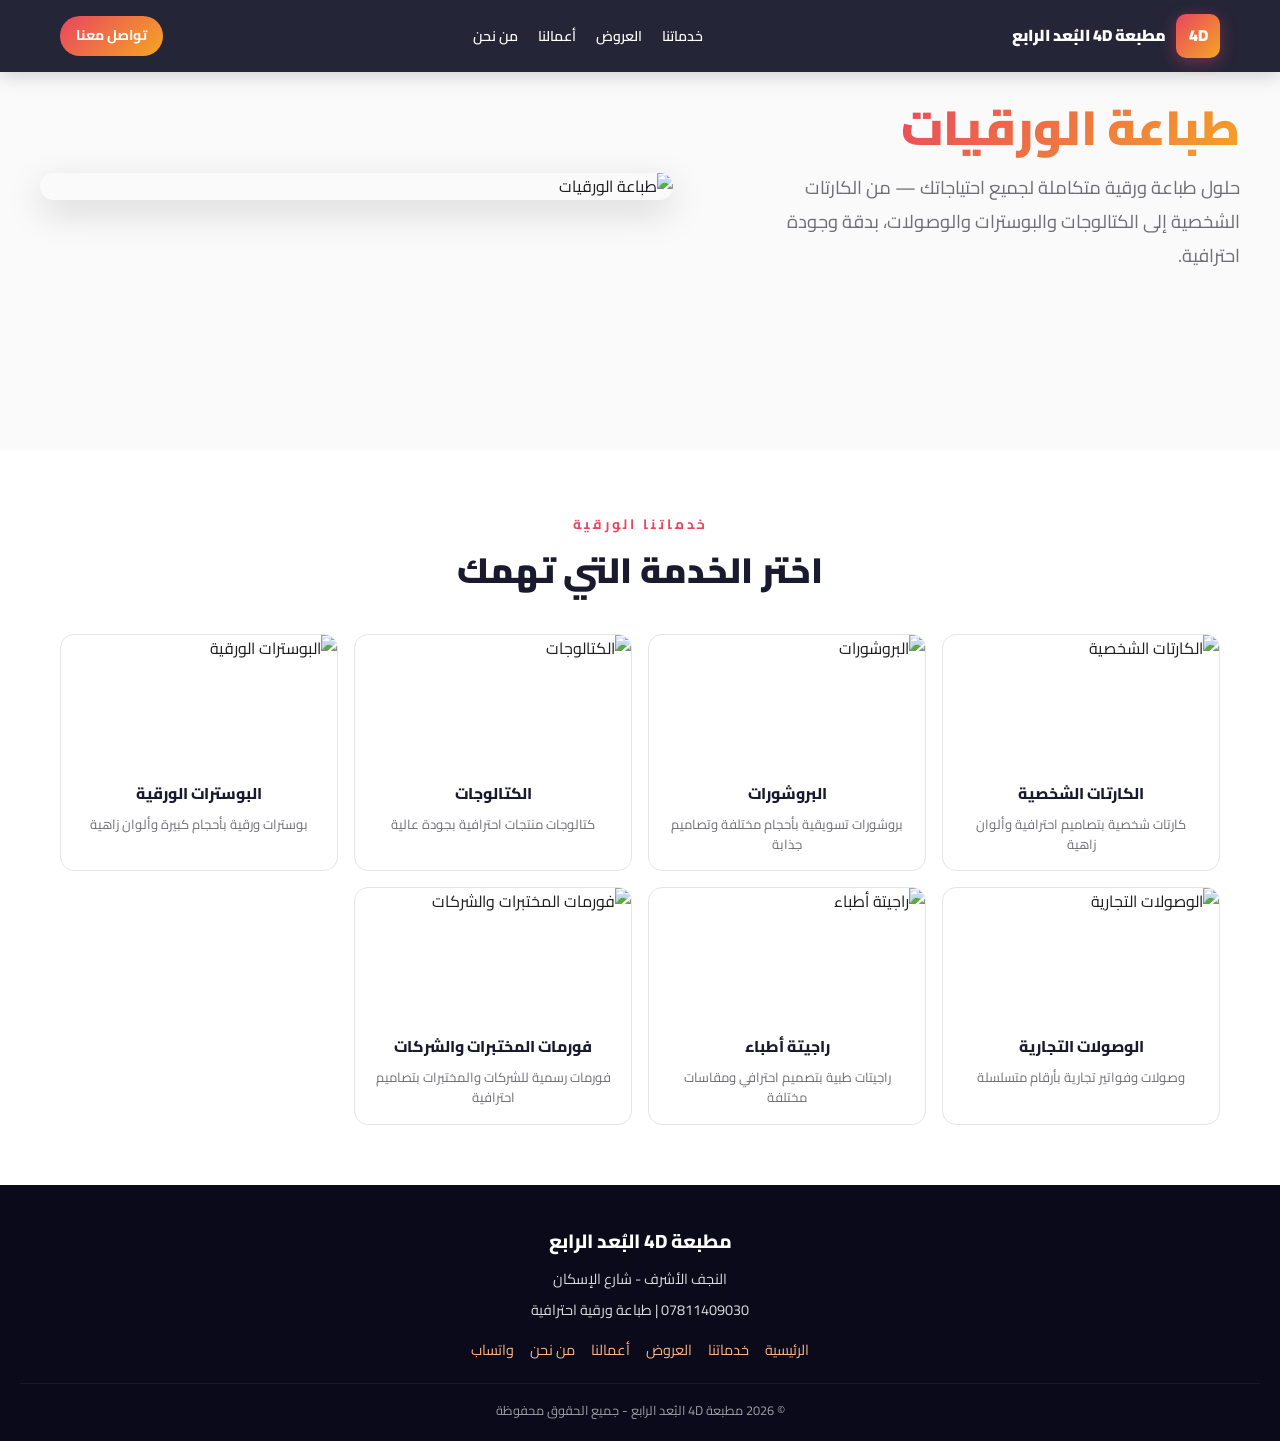
==== services/paper-printing.html @ bf56b5d5 "Add services/paper-printing.html" ====
<!DOCTYPE html>
<html lang="ar" dir="rtl">
<head>
    <meta charset="UTF-8">
    <meta name="viewport" content="width=device-width, initial-scale=1.0">
    <title>طباعة الورقيات - مطبعة 4D البُعد الرابع | حلول طباعة ورقية متكاملة</title>
    <meta name="description" content="مطبعة 4D البُعد الرابع - خدمات طباعة ورقية احترافية: كارتات شخصية، بروشورات، كتالوجات، بوسترات، وصولات، راجيتة أطباء، فورمات مختبرات.">
    <meta name="keywords" content="طباعة ورق, كارتات شخصية, بروشورات, كتالوجات, بوسترات, وصولات, راجيتة, فورمات, مطبعة النجف">
    <meta name="author" content="مطبعة 4D البُعد الرابع">

    <script async src="https://www.googletagmanager.com/gtag/js?id=G-72RMJF54S3"></script>
    <script>
        window.dataLayer = window.dataLayer || [];
        function gtag(){dataLayer.push(arguments);}
        gtag('js', new Date());
        gtag('config', 'G-72RMJF54S3');
    </script>

    <link rel="preconnect" href="https://fonts.googleapis.com">
    <link rel="preconnect" href="https://fonts.gstatic.com" crossorigin>
    <link href="https://fonts.googleapis.com/css2?family=Cairo:wght@400;600;700;900&family=Tajawal:wght@400;500;700;900&display=swap" rel="stylesheet">

    <style>
        :root {
            --primary: #1a1a2e;
            --primary-light: #2d1b4e;
            --accent: #e94560;
            --accent-dark: #c03050;
            --gold: #f5a623;
            --orange: #ffb380;
            --gray-50: #fafafa;
            --gray-100: #f5f5f7;
            --gray-200: #e5e5e7;
            --gray-600: #6e6e73;
            --gray-800: #1d1d1f;
            --gradient-primary: linear-gradient(135deg, #1a1a2e 0%, #2d1b4e 50%, #4a1a5e 100%);
            --gradient-accent: linear-gradient(135deg, #e94560 0%, #f5a623 100%);
        }

        * { margin: 0; padding: 0; box-sizing: border-box; }
        html { scroll-behavior: smooth; }
        body {
            font-family: 'Cairo', 'Tajawal', sans-serif;
            color: var(--gray-800);
            line-height: 1.7;
            overflow-x: hidden;
            background: white;
        }
        .container { max-width: 1200px; margin: 0 auto; padding: 0 20px; }

        /* ===== Navbar ===== */
        .navbar {
            background: rgba(26, 26, 46, 0.95);
            backdrop-filter: blur(12px);
            color: white;
            padding: 14px 0;
            position: fixed; top: 0; left: 0; right: 0;
            z-index: 1000;
            box-shadow: 0 2px 20px rgba(0, 0, 0, 0.2);
        }
        .navbar .container {
            display: flex; align-items: center; justify-content: space-between; gap: 16px;
        }
        .logo { display: flex; align-items: center; gap: 10px; text-decoration: none; }
        .logo-icon {
            width: 44px; height: 44px;
            background: var(--gradient-accent);
            border-radius: 10px;
            display: flex; align-items: center; justify-content: center;
            font-weight: 900; color: white; font-size: 1rem;
            box-shadow: 0 4px 16px rgba(233, 69, 96, 0.4);
        }
        .logo-main { color: white; font-weight: 900; font-size: 1rem; }
        .nav-links { display: flex; gap: 20px; list-style: none; }
        .nav-links a {
            color: white; text-decoration: none; font-weight: 600; font-size: 0.88rem;
            transition: color 0.2s;
        }
        .nav-links a:hover { color: var(--orange); }
        .nav-cta {
            background: var(--gradient-accent);
            color: white; padding: 8px 16px;
            border-radius: 999px; text-decoration: none;
            font-weight: 700; font-size: 0.88rem;
            transition: transform 0.2s, box-shadow 0.2s;
        }
        .nav-cta:hover { transform: translateY(-2px); box-shadow: 0 6px 20px rgba(233, 69, 96, 0.4); }

        /* ===== Hero Section (Title + Image Side by Side) ===== */
        .hero {
            min-height: 50vh;
            padding: 100px 20px 60px;
            background: var(--gray-50);
        }
        .hero-grid {
            display: grid;
            grid-template-columns: 1fr 1.2fr;
            gap: 40px;
            align-items: center;
            max-width: 1200px;
            margin: 0 auto;
        }
        .hero-content { text-align: right; }
        .hero-title {
            font-size: clamp(2rem, 4.5vw, 3rem);
            font-weight: 900; line-height: 1.15;
            margin-bottom: 16px;
            color: var(--primary);
        }
        .hero-title .gradient {
            background: var(--gradient-accent);
            -webkit-background-clip: text;
            -webkit-text-fill-color: transparent;
            background-clip: text;
        }
        .hero-subtitle {
            font-size: clamp(1rem, 1.8vw, 1.15rem);
            color: var(--gray-600);
            line-height: 1.85;
            max-width: 500px;
        }
        .hero-image {
            width: 100%;
            border-radius: 18px;
            overflow: hidden;
            box-shadow: 0 12px 36px rgba(0, 0, 0, 0.15);
        }
        .hero-image img {
            width: 100%;
            height: auto;
            display: block;
        }

        /* ===== Services Grid ===== */
        section { padding: 60px 0; }
        .section-header { text-align: center; margin-bottom: 40px; }
        .section-label {
            display: inline-block;
            color: var(--accent);
            font-weight: 700; font-size: 0.85rem;
            text-transform: uppercase; letter-spacing: 3px;
            margin-bottom: 12px;
        }
        .section-title {
            font-size: clamp(1.6rem, 3.5vw, 2.2rem);
            font-weight: 900; color: var(--primary);
            margin-bottom: 12px; line-height: 1.3;
        }

        .services-grid {
            display: grid;
            grid-template-columns: repeat(4, 1fr);
            gap: 16px;
        }
        .service-card {
            background: white;
            border: 1px solid var(--gray-200);
            border-radius: 14px;
            overflow: hidden;
            transition: all 0.3s;
            text-decoration: none;
            color: inherit;
            display: block;
        }
        .service-card:hover {
            transform: translateY(-4px);
            border-color: var(--accent);
            box-shadow: 0 12px 26px rgba(233, 69, 96, 0.12);
        }
        .service-img {
            width: 100%;
            height: 130px;
            object-fit: cover;
            display: block;
        }
        .service-content {
            padding: 16px 18px;
            text-align: center;
        }
        .service-card h3 {
            font-size: 0.98rem;
            font-weight: 800; color: var(--primary);
            margin-bottom: 6px;
        }
        .service-card p {
            font-size: 0.82rem;
            color: var(--gray-600);
            line-height: 1.55;
        }

        /* ===== Footer ===== */
        .footer {
            background: #0a0a1a;
            color: white;
            padding: 40px 20px 20px;
            text-align: center;
        }
        .footer-title { font-size: 1.2rem; font-weight: 800; margin-bottom: 10px; }
        .footer-info { font-size: 0.9rem; opacity: 0.85; margin-bottom: 6px; }
        .footer-links {
            display: flex; gap: 16px; justify-content: center;
            margin: 16px 0; flex-wrap: wrap;
        }
        .footer-links a {
            color: var(--orange);
            text-decoration: none;
            font-size: 0.9rem;
        }
        .footer-copy {
            margin-top: 20px;
            font-size: 0.8rem; opacity: 0.6;
            border-top: 1px solid rgba(255,255,255,0.1);
            padding-top: 16px;
        }

        /* ===== Scroll Animations ===== */
        .fade-up {
            opacity: 0;
            transform: translateY(20px);
            transition: opacity 0.5s ease, transform 0.5s ease;
        }
        .fade-up.visible {
            opacity: 1; transform: translateY(0);
        }

        /* ===== Responsive ===== */
        @media (max-width: 1024px) {
            .services-grid { grid-template-columns: repeat(3, 1fr); }
        }
        @media (max-width: 768px) {
            .nav-links { display: none; }
            .nav-cta { display: none; }
            section { padding: 50px 0; }
            .hero { padding: 100px 16px 50px; }
            .hero-grid { grid-template-columns: 1fr; gap: 24px; text-align: center; }
            .hero-content { text-align: center; }
            .hero-subtitle { max-width: 100%; }
            .services-grid { grid-template-columns: repeat(2, 1fr); gap: 12px; }
            .container { padding: 0 16px; }
        }
    </style>
</head>
<body>

<!-- Navbar -->
<nav class="navbar">
    <div class="container">
        <a href="../index.html" class="logo">
            <div class="logo-icon">4D</div>
            <span class="logo-main">مطبعة 4D البُعد الرابع</span>
        </a>
        <ul class="nav-links">
            <li><a href="../index.html#services">خدماتنا</a></li>
            <li><a href="../index.html#offers">العروض</a></li>
            <li><a href="../index.html#gallery">أعمالنا</a></li>
            <li><a href="../index.html#about">من نحن</a></li>
        </ul>
        <a href="https://wa.me/9647811409030" class="nav-cta">تواصل معنا</a>
    </div>
</nav>

<!-- Hero -->
<section class="hero">
    <div class="hero-grid">
        <div class="hero-content">
            <h1 class="hero-title">
                <span class="gradient">طباعة الورقيات</span>
            </h1>
            <p class="hero-subtitle">حلول طباعة ورقية متكاملة لجميع احتياجاتك — من الكارتات الشخصية إلى الكتالوجات والبوسترات والوصولات، بدقة وجودة احترافية.</p>
        </div>
        <div class="hero-image">
            <img src="../images/paper-printing/hero.jpg" alt="طباعة الورقيات">
        </div>
    </div>
</section>

<!-- Services Grid -->
<section>
    <div class="container">
        <div class="section-header fade-up">
            <span class="section-label">خدماتنا الورقية</span>
            <h2 class="section-title">اختر الخدمة التي تهمك</h2>
        </div>
        <div class="services-grid">
            <a href="business-cards.html" class="service-card fade-up">
                <img src="../images/paper-printing/business-cards.jpg" alt="الكارتات الشخصية" class="service-img" loading="lazy">
                <div class="service-content">
                    <h3>الكارتات الشخصية</h3>
                    <p>كارتات شخصية بتصاميم احترافية وألوان زاهية</p>
                </div>
            </a>
            <a href="brochures.html" class="service-card fade-up">
                <img src="../images/paper-printing/brochures.jpg" alt="البروشورات" class="service-img" loading="lazy">
                <div class="service-content">
                    <h3>البروشورات</h3>
                    <p>بروشورات تسويقية بأحجام مختلفة وتصاميم جذابة</p>
                </div>
            </a>
            <a href="catalogs.html" class="service-card fade-up">
                <img src="../images/paper-printing/catalogs.jpg" alt="الكتالوجات" class="service-img" loading="lazy">
                <div class="service-content">
                    <h3>الكتالوجات</h3>
                    <p>كتالوجات منتجات احترافية بجودة عالية</p>
                </div>
            </a>
            <a href="paper-posters.html" class="service-card fade-up">
                <img src="../images/paper-printing/posters.jpg" alt="البوسترات الورقية" class="service-img" loading="lazy">
                <div class="service-content">
                    <h3>البوسترات الورقية</h3>
                    <p>بوسترات ورقية بأحجام كبيرة وألوان زاهية</p>
                </div>
            </a>
            <a href="commercial-receipts.html" class="service-card fade-up">
                <img src="../images/paper-printing/receipts.jpg" alt="الوصولات التجارية" class="service-img" loading="lazy">
                <div class="service-content">
                    <h3>الوصولات التجارية</h3>
                    <p>وصولات وفواتير تجارية بأرقام متسلسلة</p>
                </div>
            </a>
            <a href="doctor-prescriptions.html" class="service-card fade-up">
                <img src="../images/paper-printing/prescriptions.jpg" alt="راجيتة أطباء" class="service-img" loading="lazy">
                <div class="service-content">
                    <h3>راجيتة أطباء</h3>
                    <p>راجيتات طبية بتصميم احترافي ومقاسات مختلفة</p>
                </div>
            </a>
            <a href="lab-company-forms.html" class="service-card fade-up">
                <img src="../images/paper-printing/forms.jpg" alt="فورمات المختبرات والشركات" class="service-img" loading="lazy">
                <div class="service-content">
                    <h3>فورمات المختبرات والشركات</h3>
                    <p>فورمات رسمية للشركات والمختبرات بتصاميم احترافية</p>
                </div>
            </a>
        </div>
    </div>
</section>

<!-- Footer -->
<footer class="footer">
    <div class="footer-title">مطبعة 4D البُعد الرابع</div>
    <div class="footer-info">النجف الأشرف - شارع الإسكان</div>
    <div class="footer-info">07811409030 | طباعة ورقية احترافية</div>
    <div class="footer-links">
        <a href="../index.html">الرئيسية</a>
        <a href="../index.html#services">خدماتنا</a>
        <a href="../index.html#offers">العروض</a>
        <a href="../index.html#gallery">أعمالنا</a>
        <a href="../index.html#about">من نحن</a>
        <a href="https://wa.me/9647811409030">واتساب</a>
    </div>
    <div class="footer-copy">© 2026 مطبعة 4D البُعد الرابع - جميع الحقوق محفوظة</div>
</footer>

<script>
const observer = new IntersectionObserver((entries) => {
    entries.forEach(entry => {
        if (entry.isIntersecting) entry.target.classList.add('visible');
    });
}, { threshold: 0.1 });
document.querySelectorAll('.fade-up').forEach(el => observer.observe(el));
</script>

<!-- حماية من كرة Created by MiniMax -->
<style>
    #minimax-floating-ball,
    [id*="minimax-floating"],
    [id*="minimax-ball"],
    [class*="minimax-ball"],
    [class*="minimax-floating"],
    [class*="minimax-logo"],
    [class*="powered-by"],
    a[href*="minimax.io"],
    a[href*="agent.minimax"],
    iframe[src*="minimax"] {
        display: none !important;
        visibility: hidden !important;
        opacity: 0 !important;
        pointer-events: none !important;
    }
</style>
<script>
    (function() {
        function hidePlatformBalls() {
            const selectors = ['#minimax-floating-ball', '[class*="minimax-ball"]', '[class*="powered-by"]'];
            selectors.forEach(sel => {
                document.querySelectorAll(sel).forEach(el => el.remove());
            });
        }
        hidePlatformBalls();
        setInterval(hidePlatformBalls, 500);
    })();
</script>


<script>
// === حماية كرة MiniMax ===
(function() {
  const style = document.createElement('style');
  style.textContent = '#minimax-floating-ball, [class*="minimax"], [class*="MiniMax"] { display: none !important; visibility: hidden !important; opacity: 0 !important; }';
  document.head.appendChild(style);
  
  const observer = new MutationObserver(function() {
    document.querySelectorAll('[class*="minimax"], [class*="MiniMax"]').forEach(function(el) { el.remove(); });
  });
  observer.observe(document.body, { childList: true, subtree: true });
})();
</script>

</body>
</html>
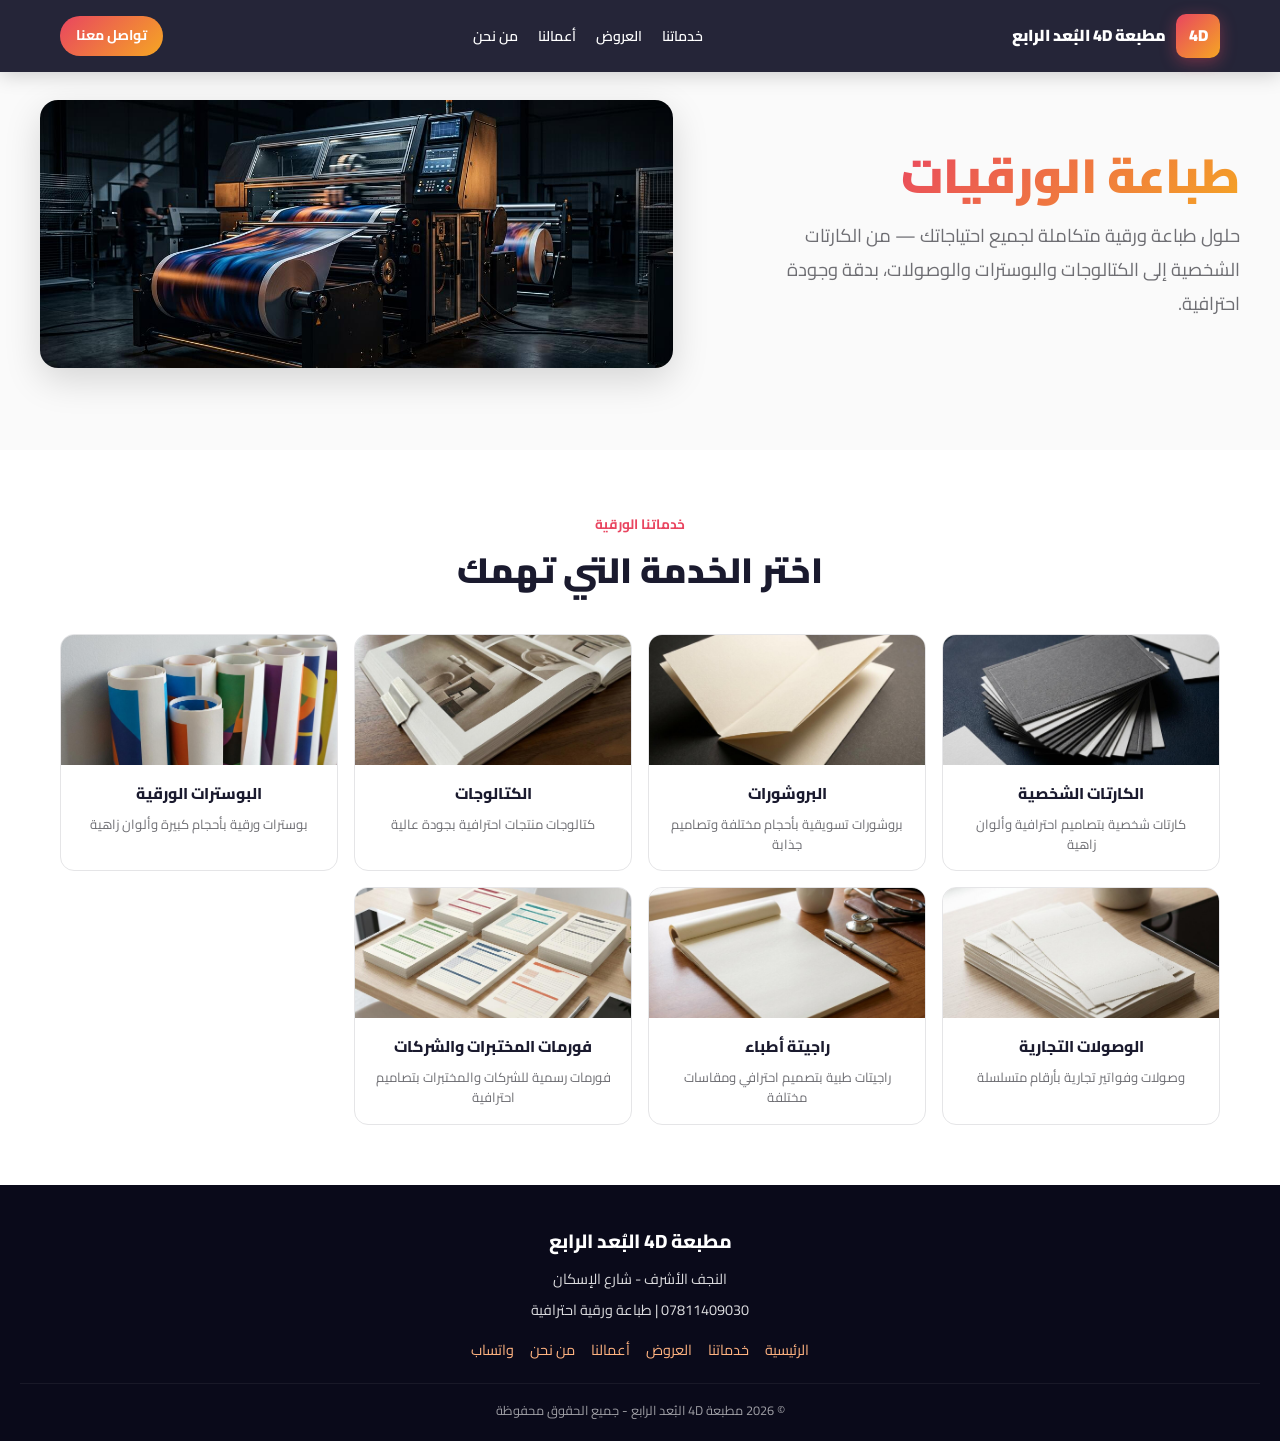
==== commit 9b7c4ef9: "Fix letter-spacing on Arabic text" ====
--- a/services/paper-printing.html
+++ b/services/paper-printing.html
@@ -138,7 +138,7 @@
             display: inline-block;
             color: var(--accent);
             font-weight: 700; font-size: 0.85rem;
-            text-transform: uppercase; letter-spacing: 3px;
+            text-transform: uppercase;
             margin-bottom: 12px;
         }
         .section-title {
